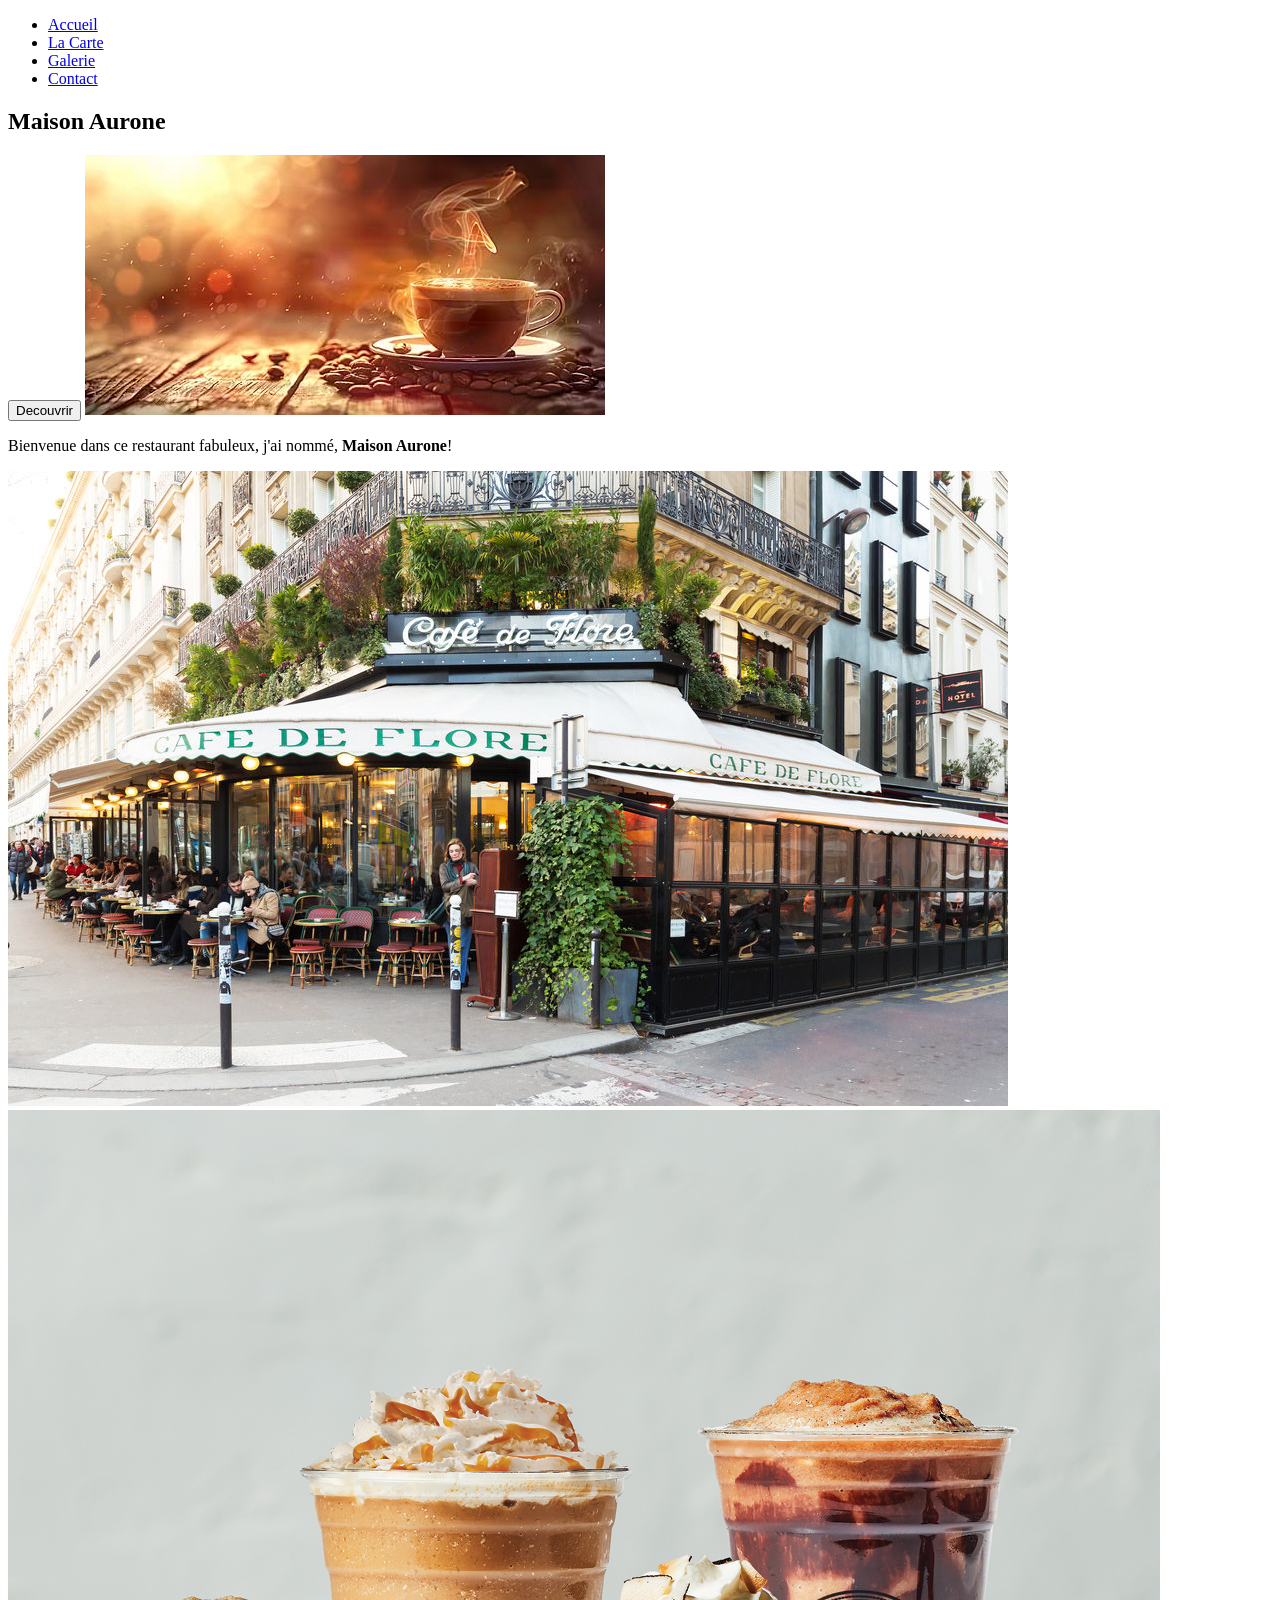
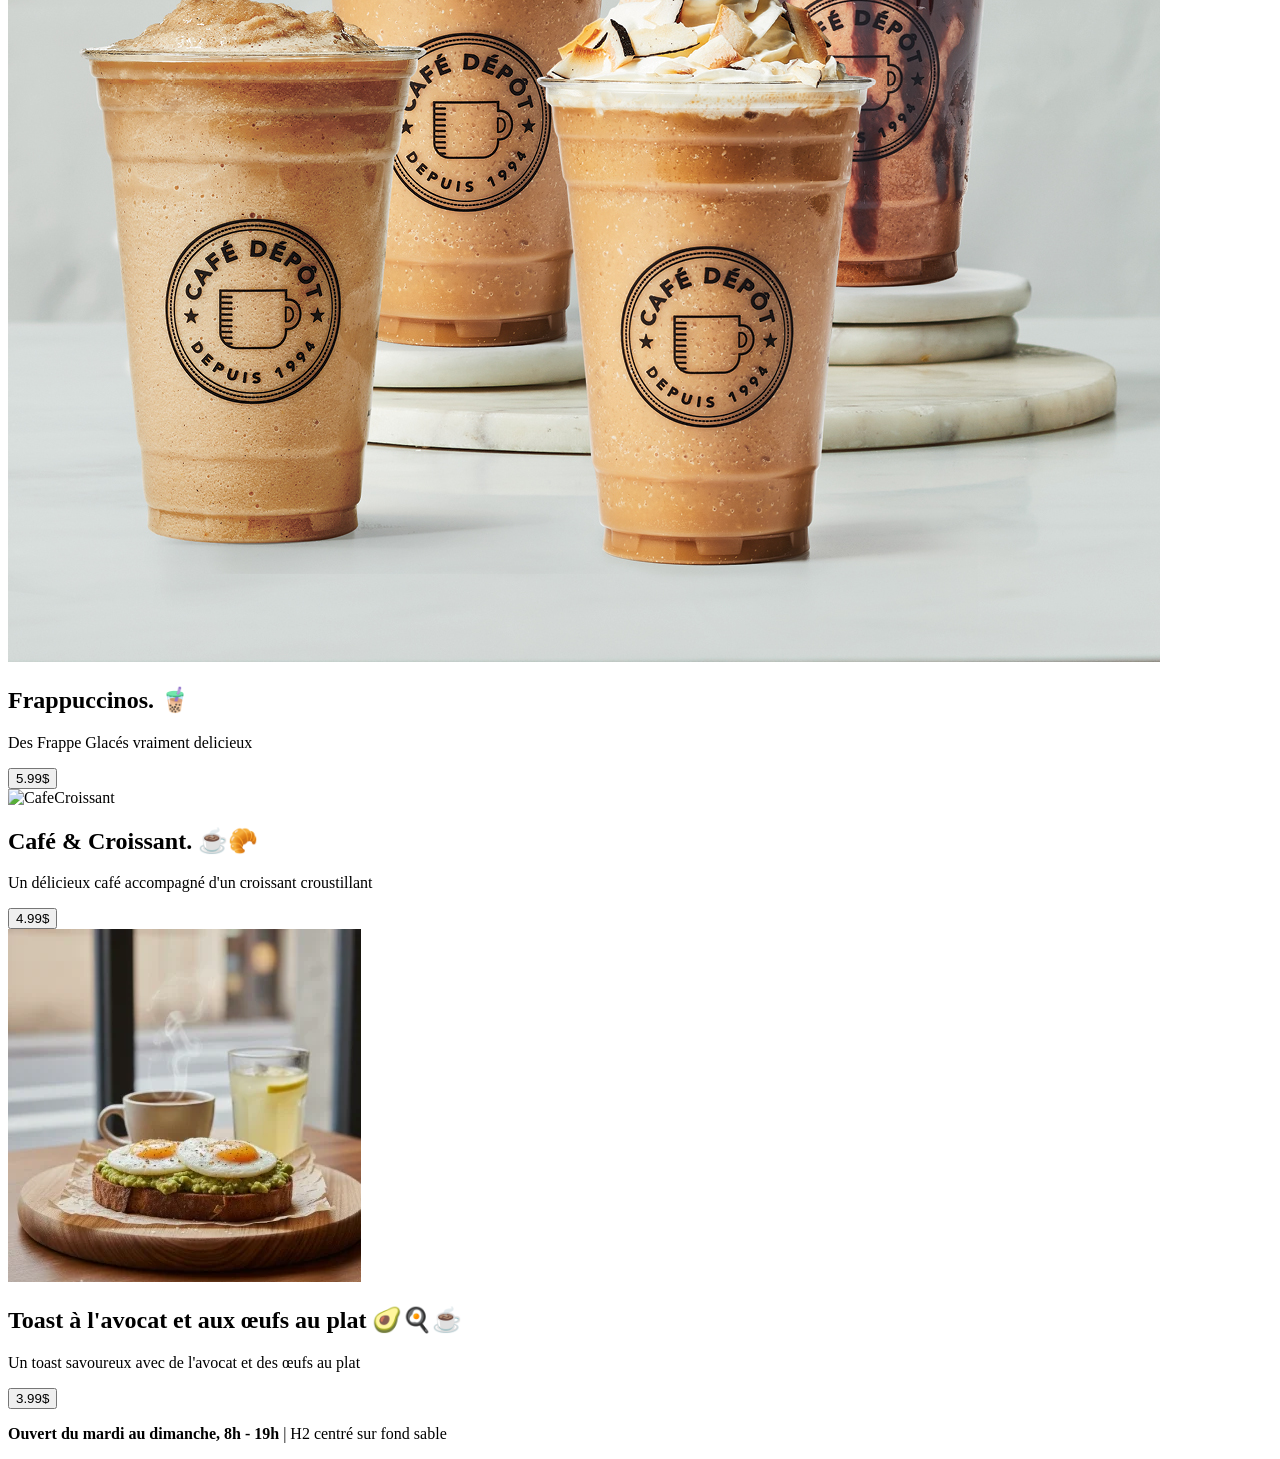
==== html/index.html @ e7379af9 "HTML de la page index.html" ====
<!DOCTYPE html>
<html lang="en">
<head>
    <meta charset="UTF-8">
    <meta name="viewport" content="width=device-width, initial-scale=1.0">
    <title>Document</title>
</head>
<body>
    

<header>
  <nav class="menu">
     <ul>
      <li><a href="/html/index.html">Accueil</a></li>
      <li><a href="/html/carte.html">La Carte</a></li>
      <li><a href="/html/galerie.html">Galerie</a></li>
      <li><a href="/html/contact.html">Contact</a></li>
    </ul>
   </nav>
 
 <section class="Hero">
  <h1 class="title">Maison Aurone</h1>
    <button id="Bienvenue">Decouvrir</button>
   <img src="/img/CafeBackground.jpg" alt="Background de la Maison Aurone">
 </section>
</header>

<main>
 <section id="notre-histoire">
    <div class="texte">
      <p class="ecrit">Bienvenue dans ce restaurant fabuleux, j'ai nommé, <strong>Maison Aurone</strong>!</p>
    </div>
    <div class="visuel">
      <img src="/img/LeFameuxCafé.jpg" alt="Photo du restaurant">
    </div>
 </section>

<section id="CoupCoeur">
  <div class="menu1">
   <img src="/img/Menu1.jpg" alt="Cappuccino">
     <h2>Frappuccinos. 🧋</h2>
     <p>Des Frappe Glacés vraiment delicieux</p>
    <button>5.99$</button>
  </div>

  <div class="menu2">
    <img src="/img/Menu2.jpg" alt="CafeCroissant">
    <h2>Café & Croissant. ☕🥐</h2>
    <p>Un délicieux café accompagné d'un croissant croustillant</p>
    <button>4.99$</button>
  </div>

  <div class="menu3">
    <img src="/img/Menu3.jpg" alt="ChocolatChaud">
    <h2>Toast à l'avocat et aux œufs au plat 🥑🍳☕</h2>
    <p>Un toast savoureux avec de l'avocat et des œufs au plat</p>
    <button>3.99$</button>
  </div>
</section>

<section class="BandeauPAGE">
<p><strong>Ouvert du mardi au dimanche, 8h - 19h</strong> | H2 centré sur fond sable</p>
</section>



</main>


</body>
</html>
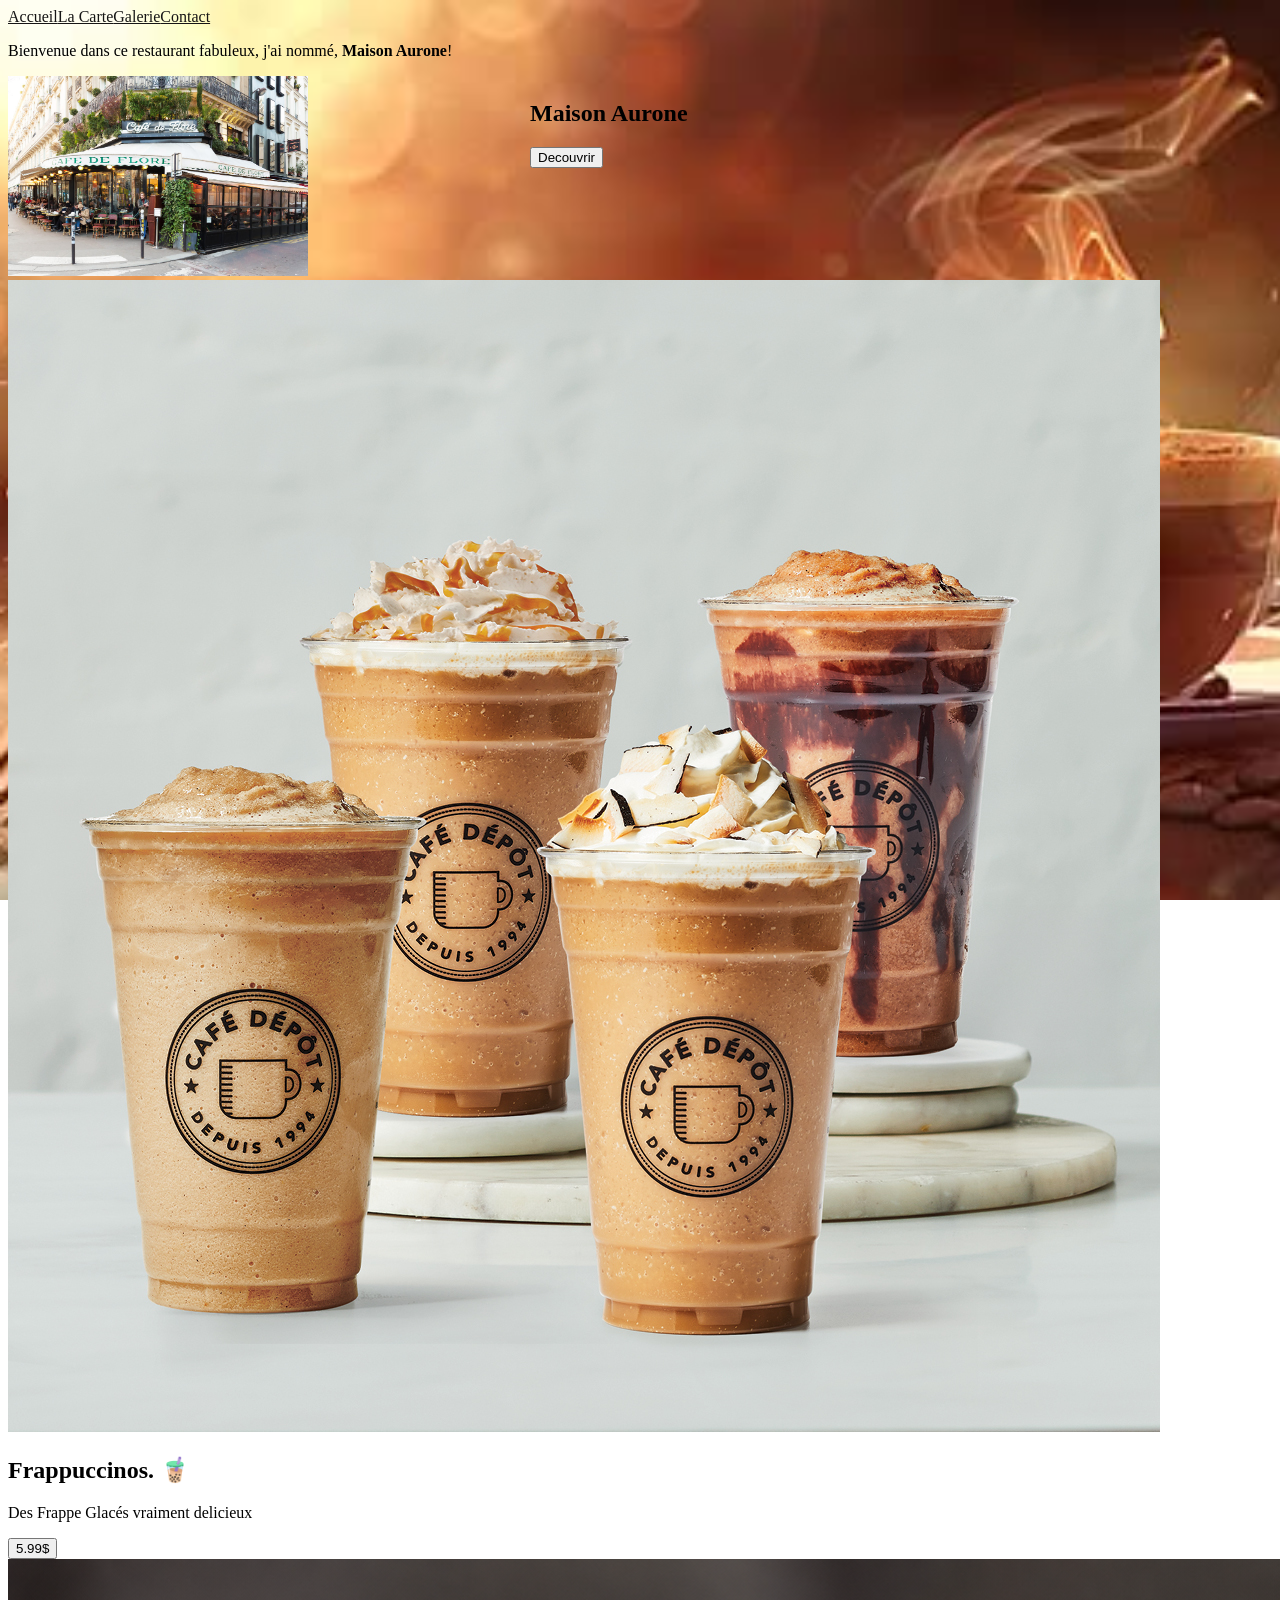
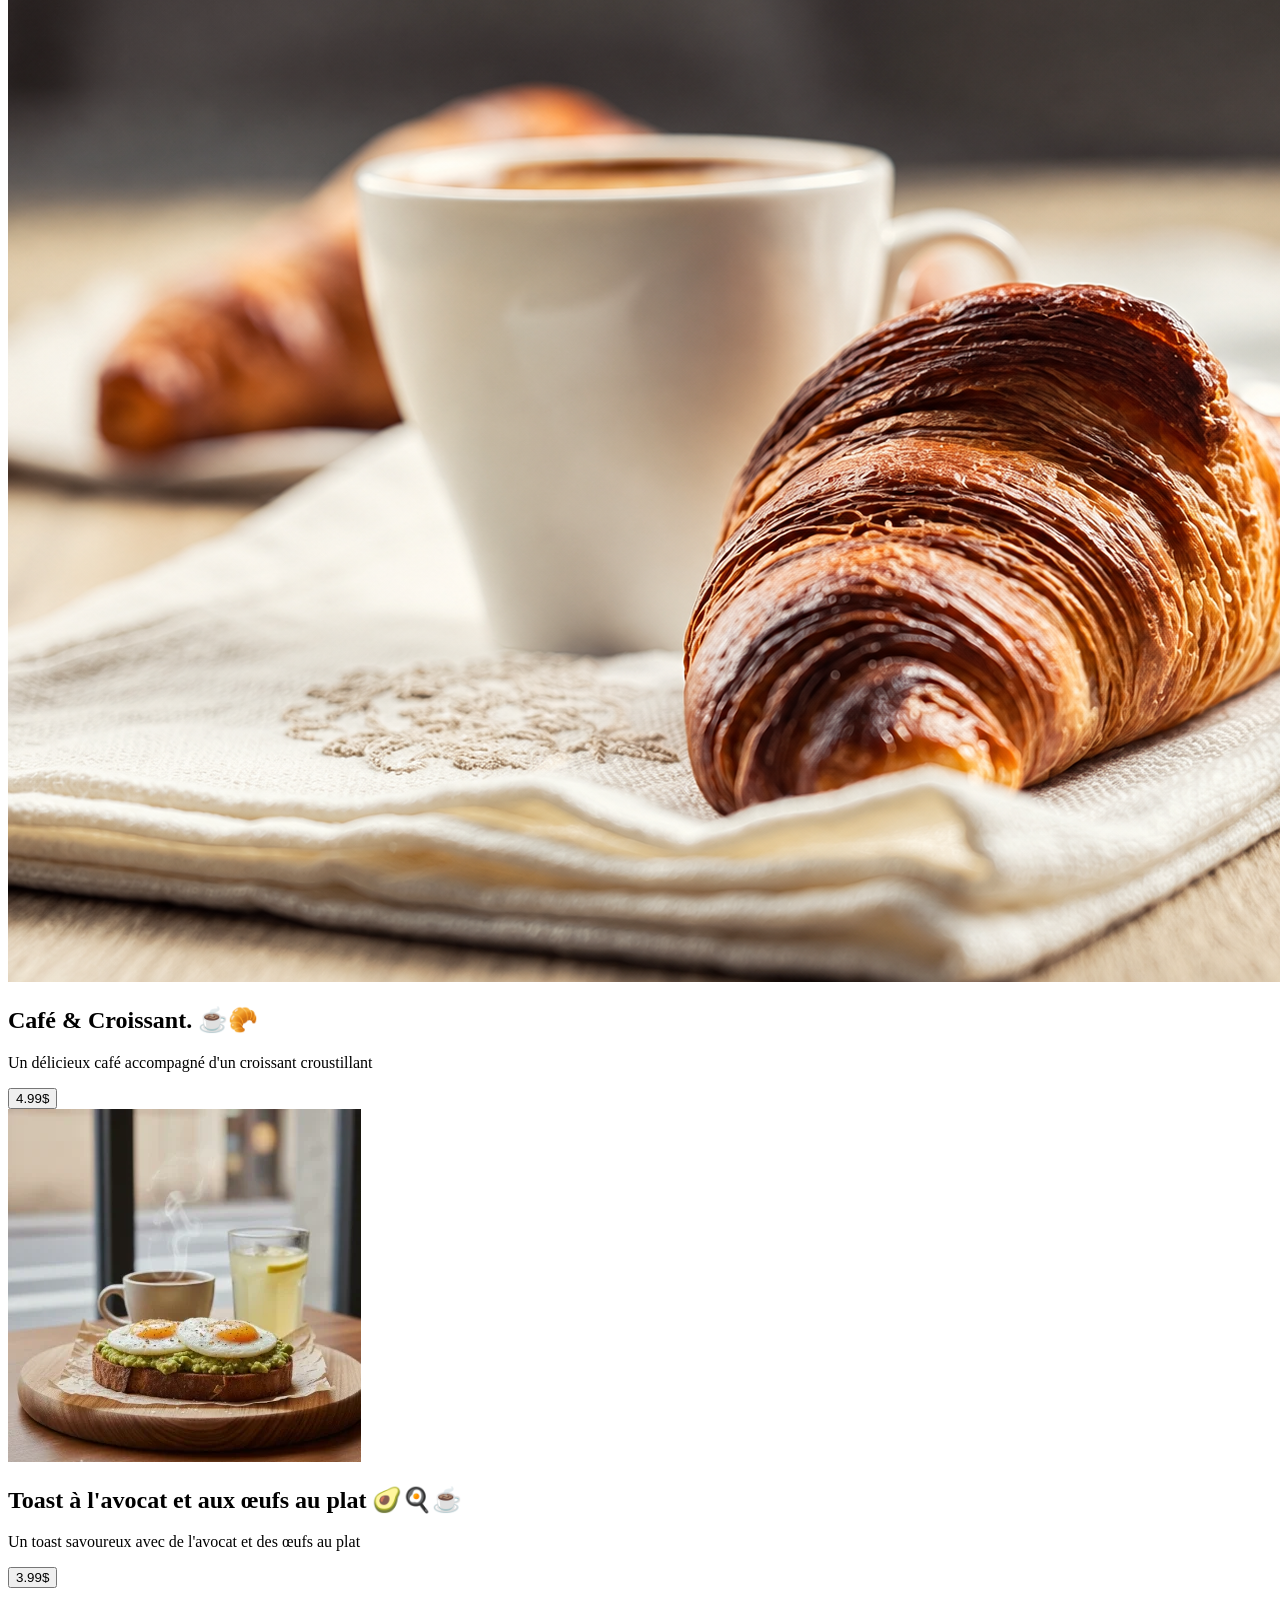
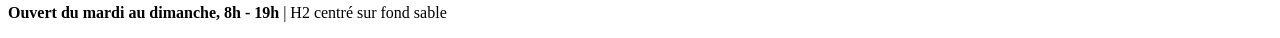
==== commit 8d9c5401: "Ajout du CSS" ====
--- a/html/index.html
+++ b/html/index.html
@@ -4,34 +4,32 @@
     <meta charset="UTF-8">
     <meta name="viewport" content="width=device-width, initial-scale=1.0">
     <title>Document</title>
+    <link rel="stylesheet" href="../css/style.css">
 </head>
 <body>
     
 
 <header>
-  <nav class="menu">
+  <nav>
      <ul>
-      <li><a href="/html/index.html">Accueil</a></li>
-      <li><a href="/html/carte.html">La Carte</a></li>
-      <li><a href="/html/galerie.html">Galerie</a></li>
-      <li><a href="/html/contact.html">Contact</a></li>
+      <li><a href="/html/index.html" style="color: rgb(22, 21, 21);">Accueil</a></li>
+      <li><a href="/html/carte.html" style="color: rgb(22, 21, 21);">La Carte</a></li>
+      <li><a href="/html/galerie.html" style="color: rgb(22, 21, 21);">Galerie</a></li>
+      <li><a href="/html/contact.html" style="color: rgb(22, 21, 21);">Contact</a></li>
     </ul>
    </nav>
  
  <section class="Hero">
   <h1 class="title">Maison Aurone</h1>
     <button id="Bienvenue">Decouvrir</button>
-   <img src="/img/CafeBackground.jpg" alt="Background de la Maison Aurone">
  </section>
 </header>
 
 <main>
  <section id="notre-histoire">
-    <div class="texte">
+    <div class="bloc1">
       <p class="ecrit">Bienvenue dans ce restaurant fabuleux, j'ai nommé, <strong>Maison Aurone</strong>!</p>
-    </div>
-    <div class="visuel">
-      <img src="/img/LeFameuxCafé.jpg" alt="Photo du restaurant">
+      <img width="300" height="200" src="/img/LeFameuxCafé.jpg" alt="Photo du restaurant">
     </div>
  </section>
 
@@ -44,7 +42,7 @@
   </div>
 
   <div class="menu2">
-    <img src="/img/Menu2.jpg" alt="CafeCroissant">
+    <img src="/img/Menu2.png" alt="CafeCroissant">
     <h2>Café & Croissant. ☕🥐</h2>
     <p>Un délicieux café accompagné d'un croissant croustillant</p>
     <button>4.99$</button>
@@ -61,11 +59,11 @@
 <section class="BandeauPAGE">
 <p><strong>Ouvert du mardi au dimanche, 8h - 19h</strong> | H2 centré sur fond sable</p>
 </section>
-
-
-
 </main>
 
+<footer>
+    
+</footer>
 
 </body>
 </html>
--- a/css/style.css
+++ b/css/style.css
@@ -0,0 +1,20 @@
+body{
+    background: url(../img/CafeBackground.jpg)no-repeat fixed center center / cover;
+}
+
+.Hero {
+  position: absolute;
+  top: 80px;
+  right: 550px;
+  width: 200px;
+  height: 100px;
+}
+
+ul {
+  display: flex;
+  justify-content: top right;
+  space-between: 20px;
+  list-style-type: none;
+  margin: 0;
+  padding: 0;
+}
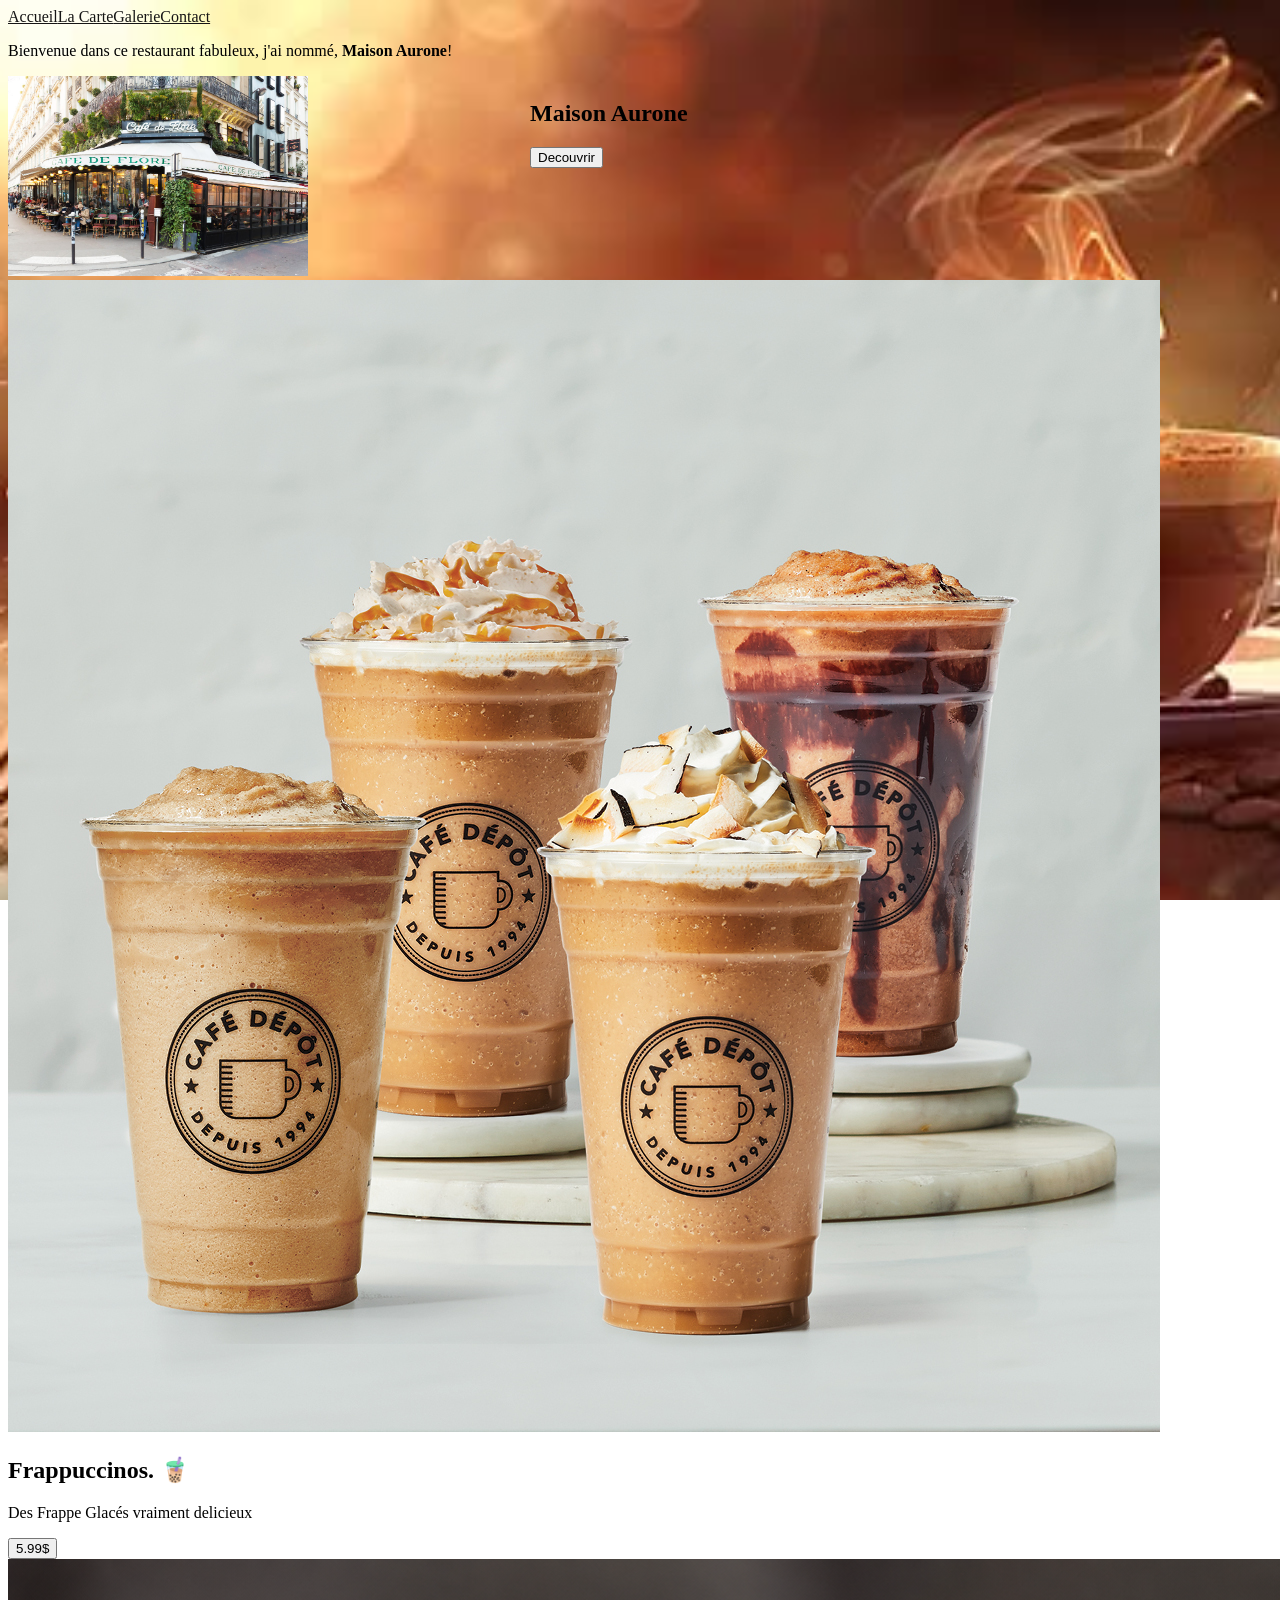
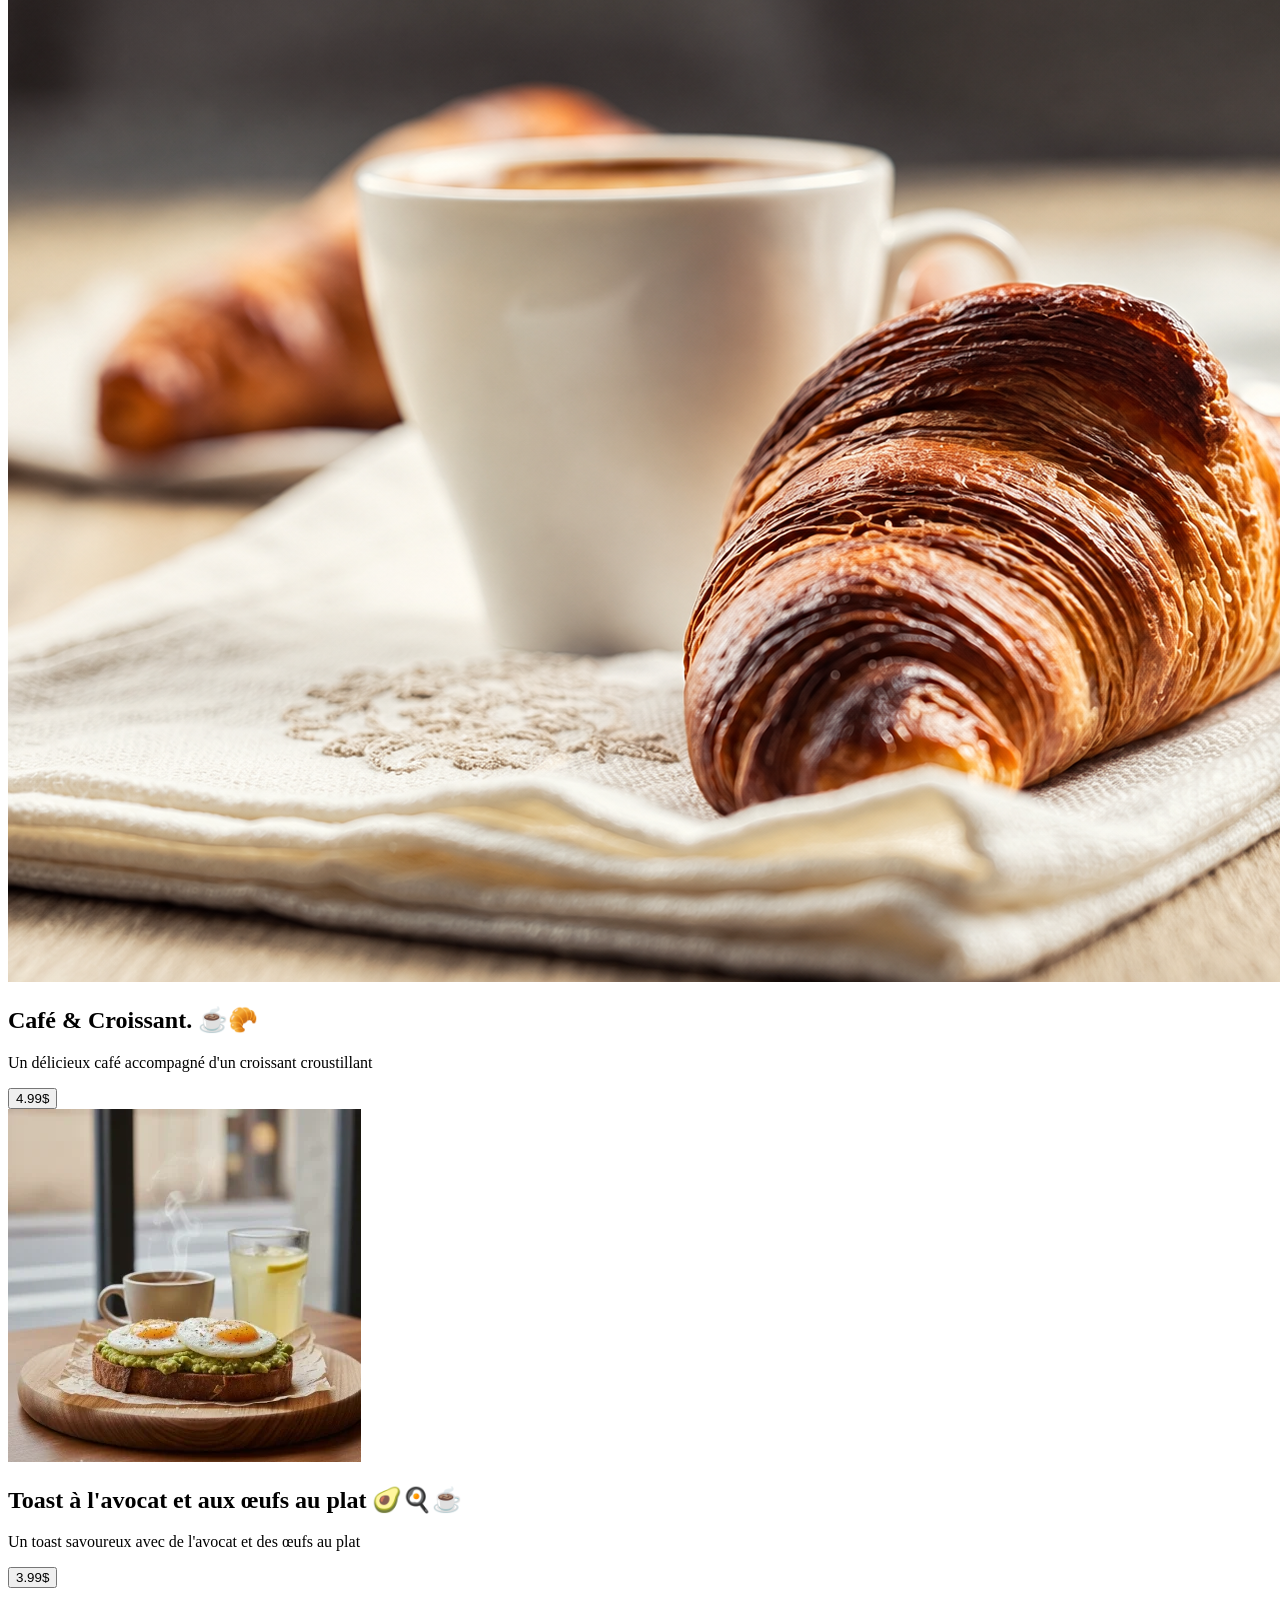
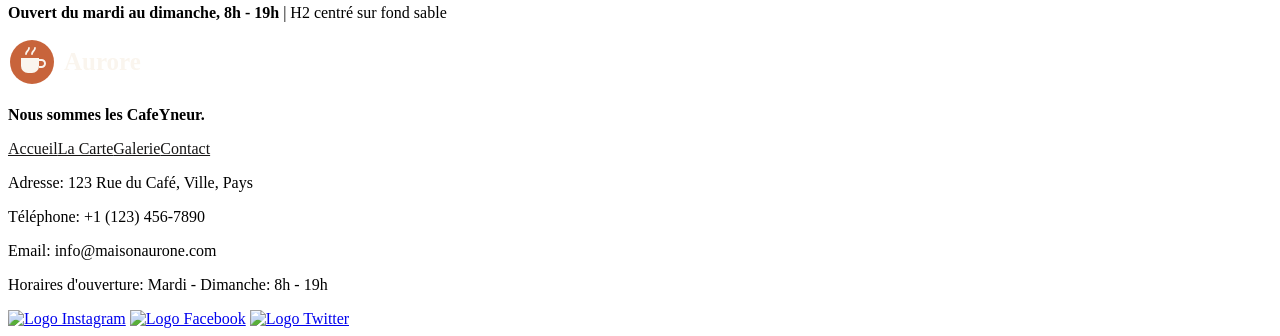
==== commit b198c89d: "Ajout de plusieurs img" ====
--- a/html/index.html
+++ b/html/index.html
@@ -10,7 +10,7 @@
     
 
 <header>
-  <nav>
+  <nav class="navbar">
      <ul>
       <li><a href="/html/index.html" style="color: rgb(22, 21, 21);">Accueil</a></li>
       <li><a href="/html/carte.html" style="color: rgb(22, 21, 21);">La Carte</a></li>
@@ -18,7 +18,7 @@
       <li><a href="/html/contact.html" style="color: rgb(22, 21, 21);">Contact</a></li>
     </ul>
    </nav>
- 
+
  <section class="Hero">
   <h1 class="title">Maison Aurone</h1>
     <button id="Bienvenue">Decouvrir</button>
@@ -65,5 +65,39 @@
     
 </footer>
 
+  <section id="EndPage">
+<div class="logoSlogan">
+  <img src="/img/logo.svg" alt="Logo du restaurant">
+    <p><strong>Nous sommes les CafeYneur.</strong></p>
+</div>
+
+<div>
+   <nav class="endNav">
+     <ul>
+      <li><a href="/html/index.html" style="color: rgb(22, 21, 21);">Accueil</a></li>
+      <li><a href="/html/carte.html" style="color: rgb(22, 21, 21);">La Carte</a></li>
+      <li><a href="/html/galerie.html" style="color: rgb(22, 21, 21);">Galerie</a></li>
+      <li><a href="/html/contact.html" style="color: rgb(22, 21, 21);">Contact</a></li>
+    </ul>
+   </nav>
+</div>
+
+
+
+<div class="adresse">
+  <p>Adresse: 123 Rue du Café, Ville, Pays</p>
+  <p>Téléphone: +1 (123) 456-7890</p>
+  <p>Email: info@maisonaurone.com</p>
+  <p>Horaires d'ouverture: Mardi - Dimanche: 8h - 19h</p>
+</div>
+
+<div class="reseauxSociaux">
+  <a href="https://www.instagram.com/"><img src="/img/instagram.svg" alt="Logo Instagram"></a>
+  <a href="https://www.facebook.com/"><img src="/img/facebook.svg" alt="Logo Facebook"></a>
+  <a href="https://twitter.com/"><img src="/img/twitter.svg" alt="Logo Twitter"></a>
+</div>
+</section>
+
+
 </body>
 </html>
--- a/css/style.css
+++ b/css/style.css
@@ -12,8 +12,8 @@
 
 ul {
   display: flex;
-  justify-content: top right;
-  space-between: 20px;
+  justify-content: top left;
+  justify-content: space-between 200px;
   list-style-type: none;
   margin: 0;
   padding: 0;
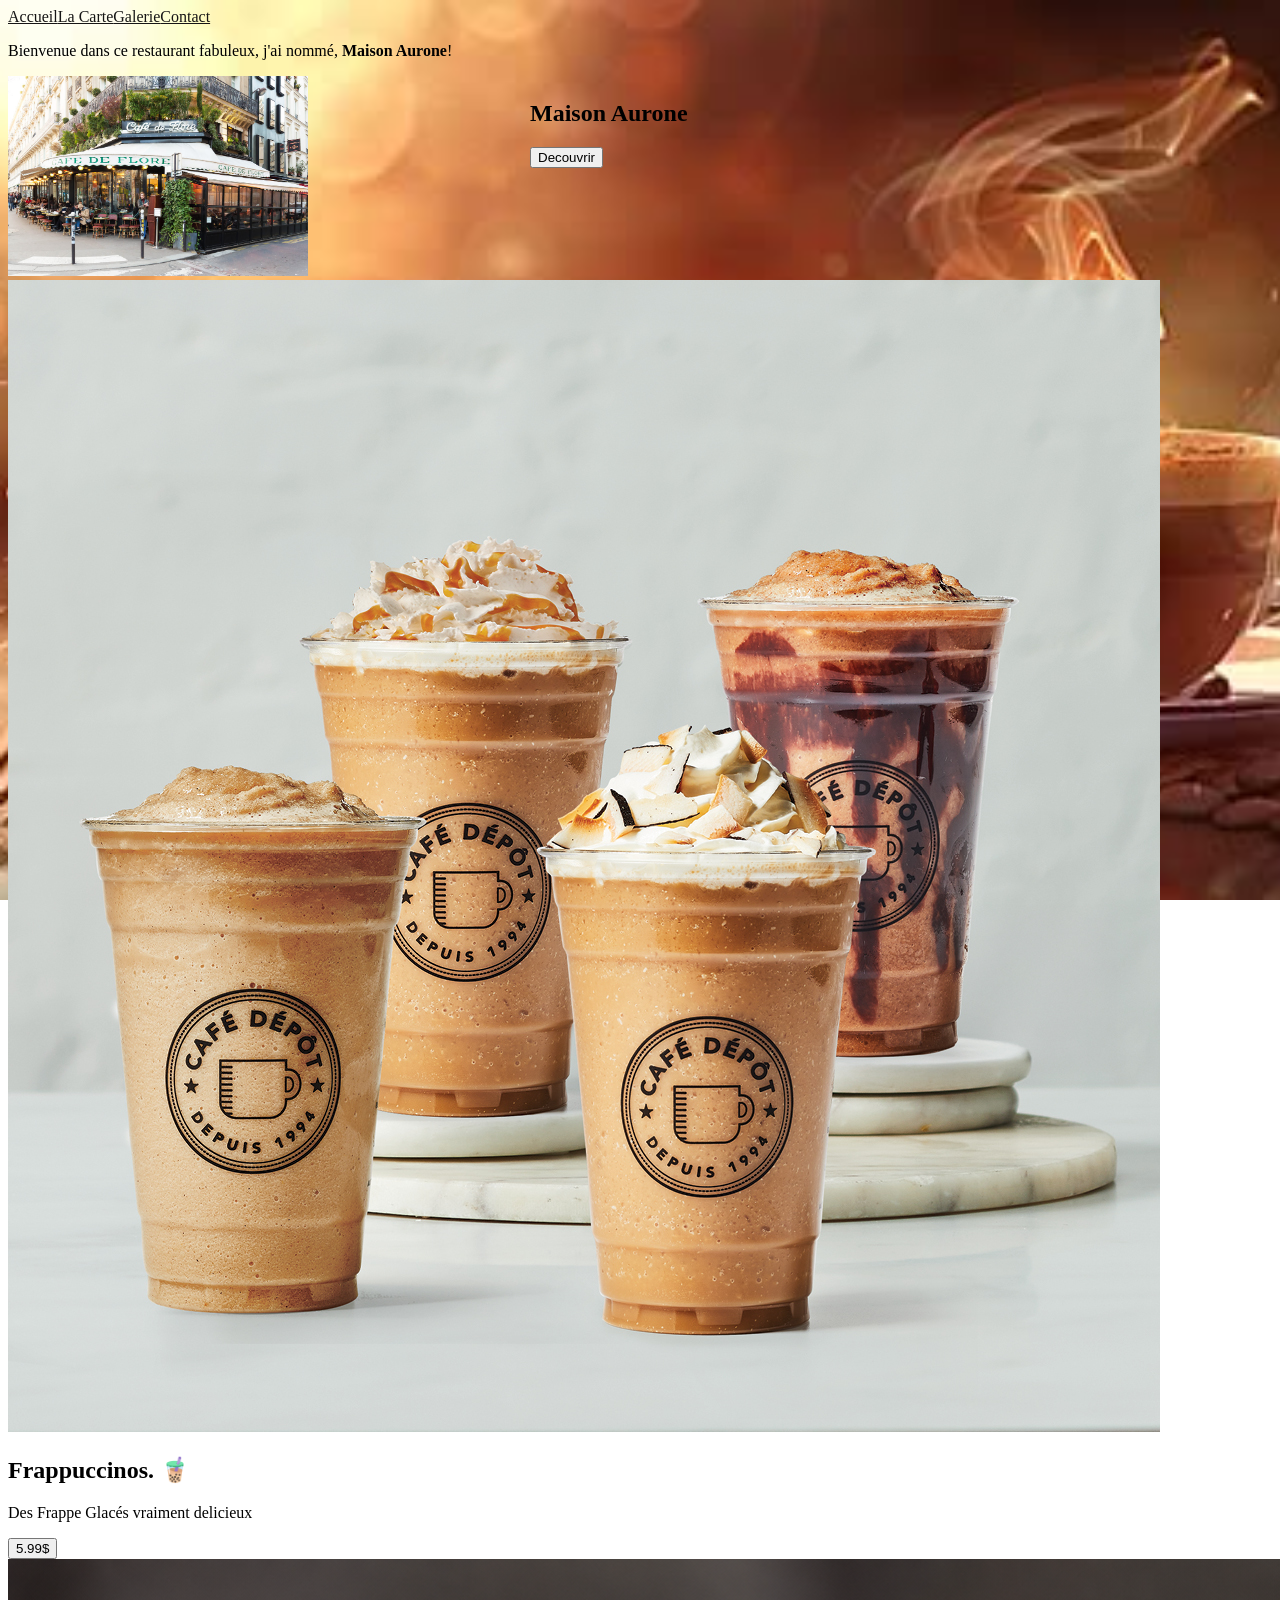
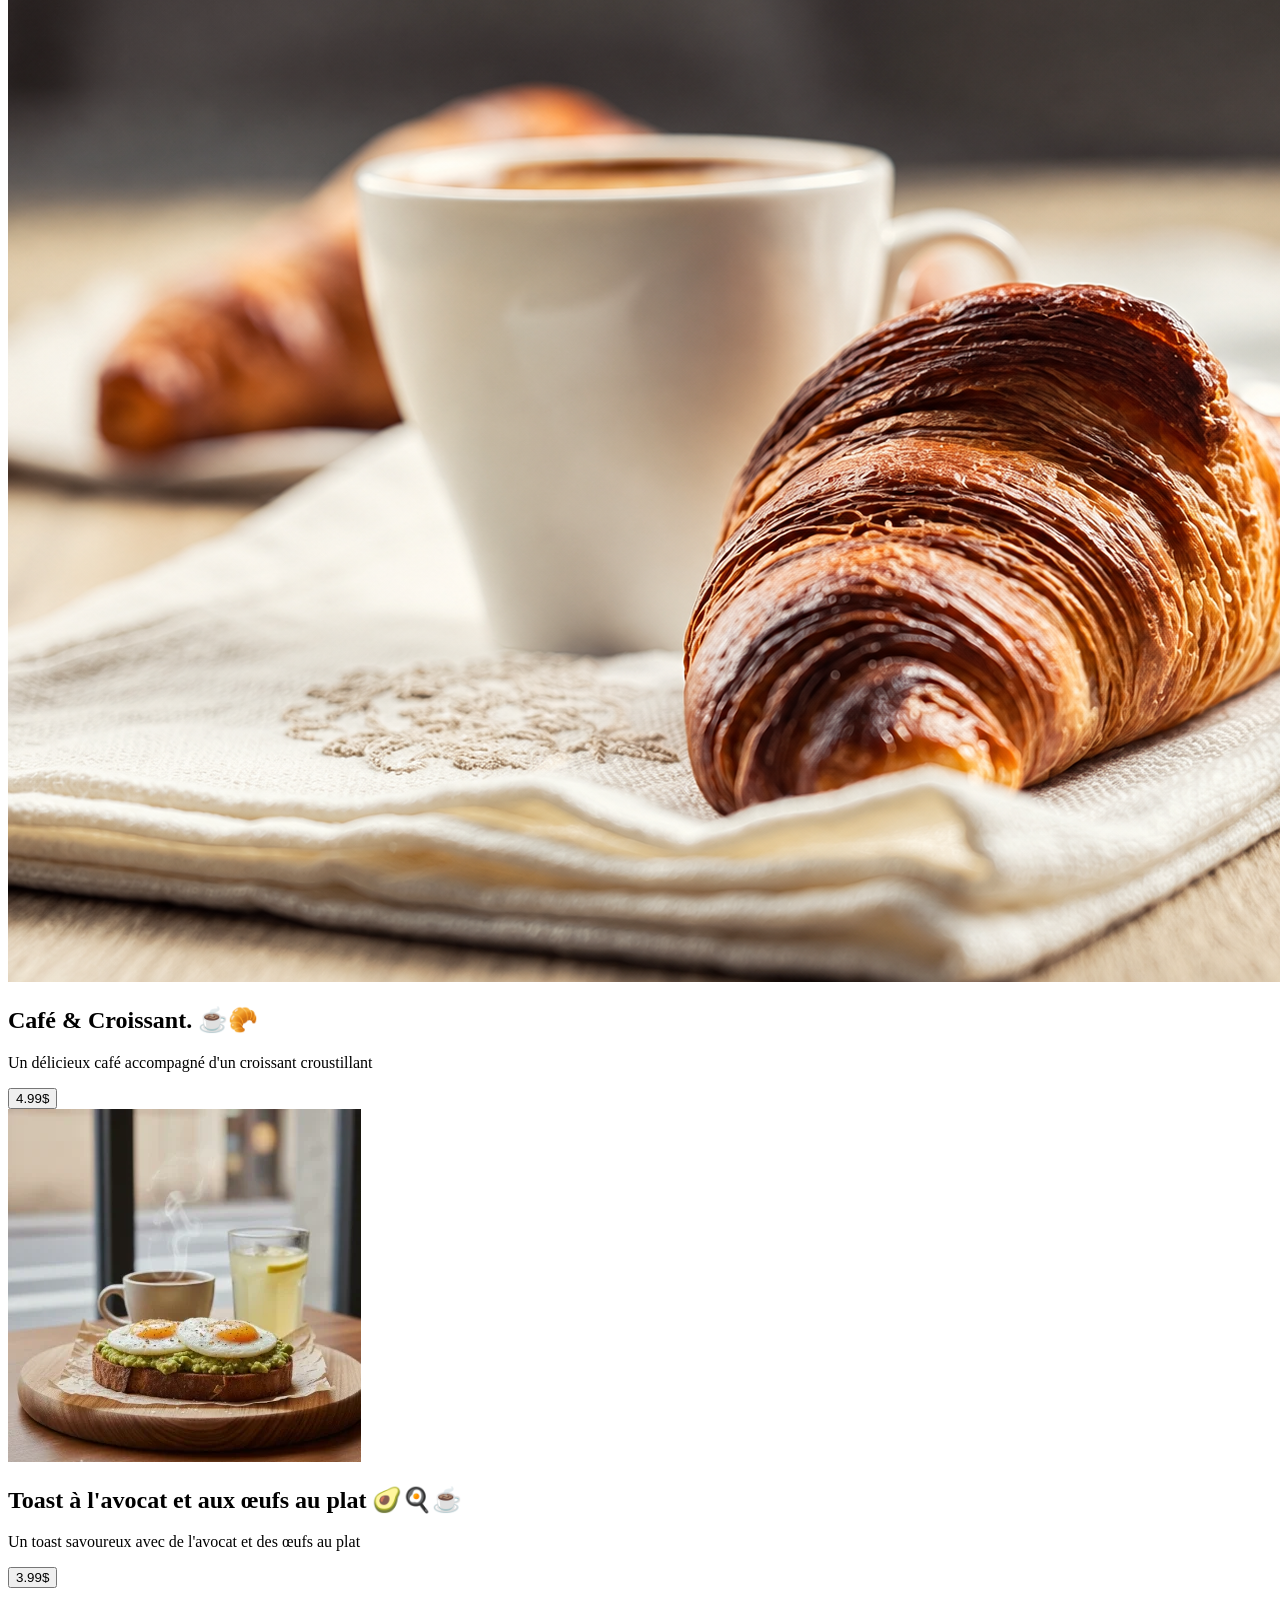
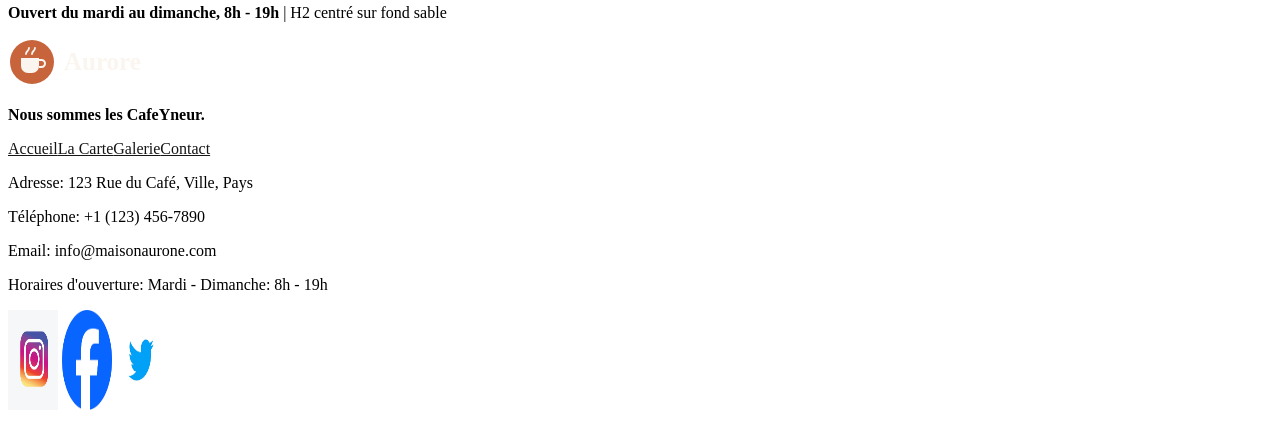
==== commit 263f468d: "Ajout dans les pages carte et galerie en html" ====
--- a/html/index.html
+++ b/html/index.html
@@ -62,9 +62,6 @@
 </main>
 
 <footer>
-    
-</footer>
-
   <section id="EndPage">
 <div class="logoSlogan">
   <img src="/img/logo.svg" alt="Logo du restaurant">
@@ -92,12 +89,12 @@
 </div>
 
 <div class="reseauxSociaux">
-  <a href="https://www.instagram.com/"><img src="/img/instagram.svg" alt="Logo Instagram"></a>
-  <a href="https://www.facebook.com/"><img src="/img/facebook.svg" alt="Logo Facebook"></a>
-  <a href="https://twitter.com/"><img src="/img/twitter.svg" alt="Logo Twitter"></a>
+  <a href="https://www.instagram.com/"><img height="100px" width="50px" src="/img/instagram.avif" alt="Logo Instagram"></a>
+  <a href="https://www.facebook.com/"><img height="100px" width="50px" src="/img/facebook.png" alt="Logo Facebook"></a>
+  <a href="https://twitter.com/"><img height="100px" width="50px" src="/img/twitter.jpg" alt="Logo Twitter"></a>
 </div>
 </section>
-
+</footer>
 
 </body>
 </html>
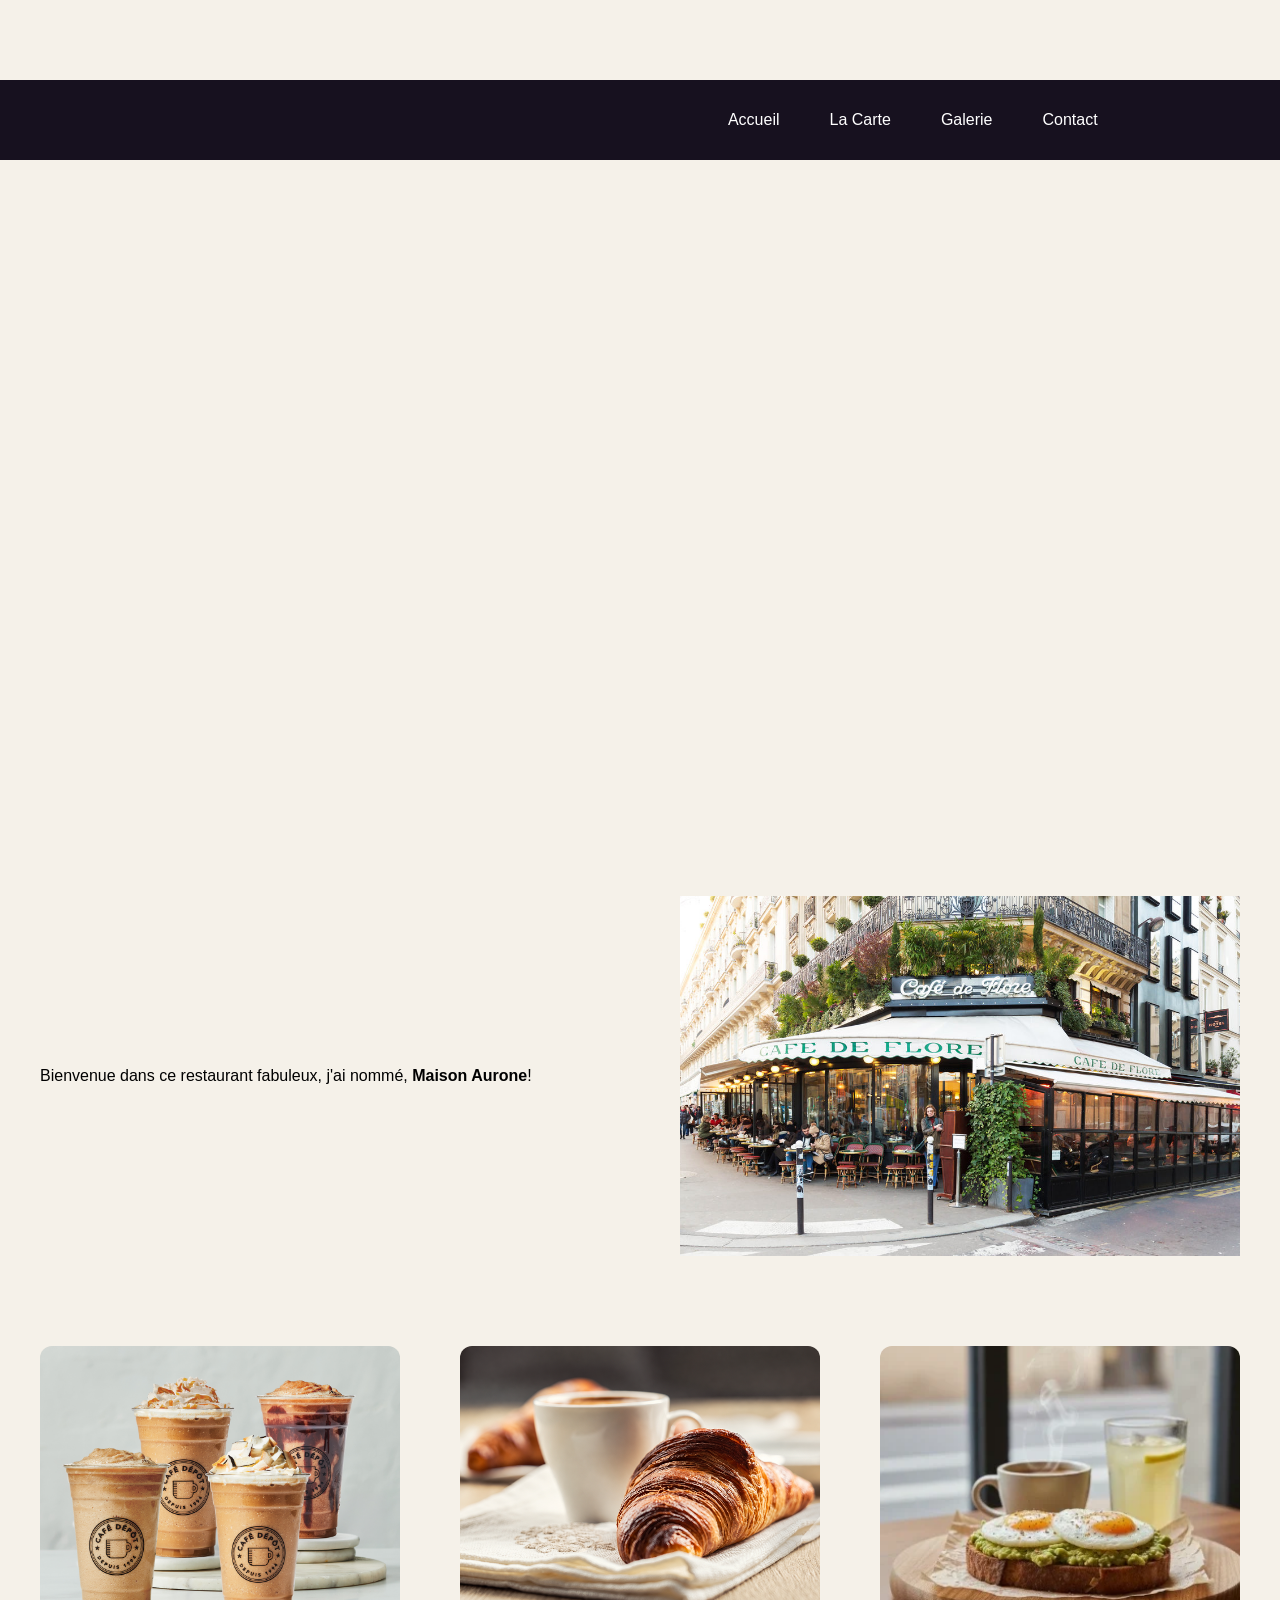
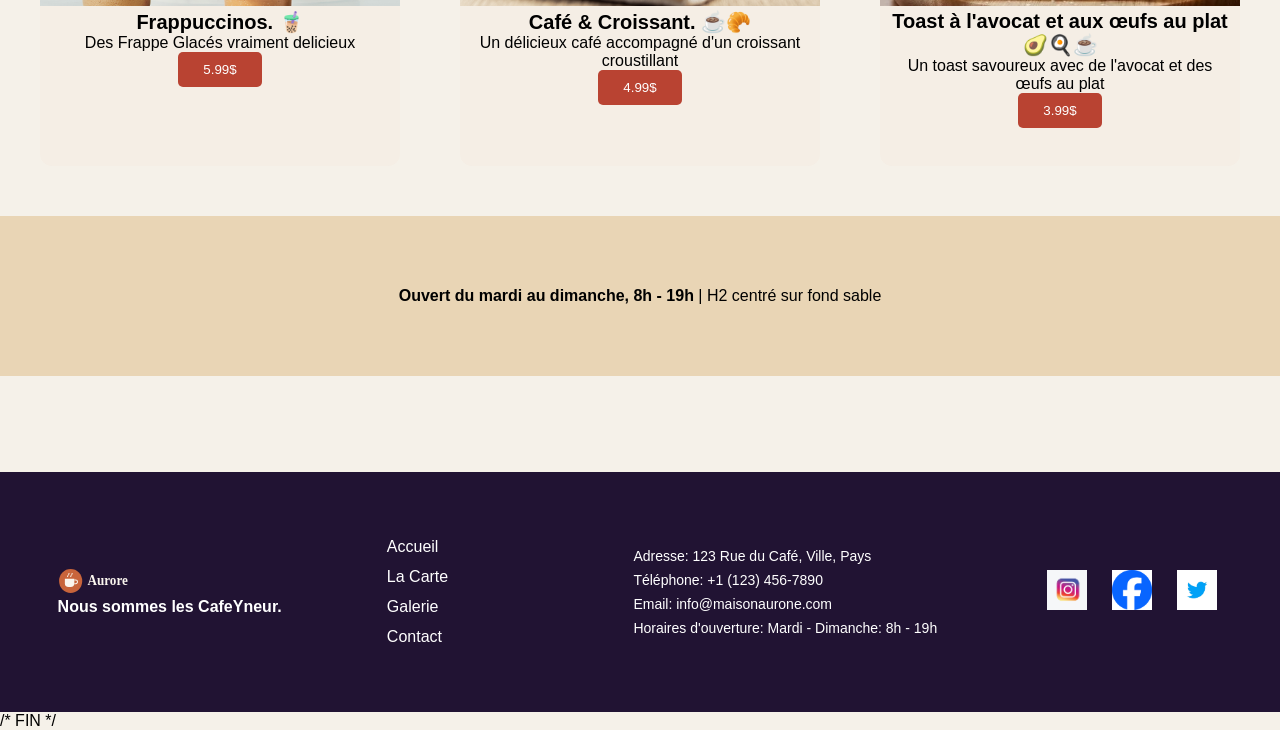
==== commit 53608eac: "Real Final" ====
--- a/html/index.html
+++ b/html/index.html
@@ -96,5 +96,6 @@
 </section>
 </footer>
 
+/* FIN */
 </body>
 </html>
--- a/css/style.css
+++ b/css/style.css
@@ -18,3 +18,633 @@
   margin: 0;
   padding: 0;
 }
+
+
+div.gallery {
+  display: flex;
+  flex-wrap: wrap;
+  justify-content: flex-start;
+}
+
+div.gallery-item {
+  margin: 5px;
+  border: 1px solid #ccc;
+  width: 180px;
+}
+
+div.gallery-item:hover {
+  border: 1px solid #777;
+}
+
+div.gallery-item img {
+  width: 100%;
+  height: auto;
+}
+
+div.gallery-item div.desc {
+  padding: 15px;
+  text-align: center;
+}
+
+.Hero3 {
+    background: url(../img/FondSable.jpg)no-repeat fixed center center / cover;
+}
+
+* {
+    margin: 0;
+    padding: 0;
+    box-sizing: border-box;
+}
+
+body {
+    font-family: Arial, sans-serif;
+    background: #f5f1e9;
+}
+
+
+/* APRES C'EST QUE DE L'IA */
+
+
+
+/* Navigation */
+header {
+    padding-top: 80px;
+}
+
+.navbar {
+    position: fixed;
+    top: 0;
+    width: 100%;
+    height: 80px;
+    background: #24343b;
+    display: flex;
+    justify-content: flex-end;
+    align-items: center;
+    padding: 0 8%;
+    z-index: 10;
+}
+
+.navbar ul {
+    display: flex;
+    gap: 50px;
+    list-style: none;
+}
+
+.navbar a {
+    color: white !important;
+    text-decoration: none;
+}
+
+/* Titre et introduction */
+.Hero3 {
+    height: 240px;
+    background: #e5d7bd;
+    display: flex;
+    flex-direction: column;
+    justify-content: center;
+    align-items: center;
+    text-align: center;
+    position: relative;
+}
+
+.Hero3 img {
+    position: absolute;
+    width: 100%;
+    height: 100%;
+    object-fit: cover;
+}
+
+.Hero3 .title,
+.Hero3 p {
+    position: relative;
+}
+
+/* GALLERY */
+
+ main {
+    padding: 96px 0;
+}
+
+.gallery {
+    width: 1200px;
+    margin: auto;
+    display: grid;
+    grid-template-columns: repeat(3, 380px);
+    gap: 30px;
+}
+
+.gallery-item {
+    width: 380px;
+    height: 280px;
+    position: relative;
+    overflow: hidden;
+}
+
+.gallery-item a {
+    display: block;
+    width: 100%;
+    height: 100%;
+}
+
+.gallery-item img {
+    width: 100%;
+    height: 100%;
+    object-fit: cover;
+    transition: transform 0.4s;
+}
+
+.gallery-item:hover img {
+    transform: scale(1.05);
+}
+
+.gallery-item .desc {
+    position: absolute;
+    bottom: 0;
+    width: 100%;
+    padding: 15px;
+    color: white;
+    text-align: center;
+    background: rgba(91, 57, 38, 0.8);
+    opacity: 0;
+    transition: 0.3s;
+}
+
+.gallery-item:hover .desc {
+    opacity: 1;
+}
+
+footer {
+    background: #29213f;
+    color: white;
+    min-height: 240px;
+}
+
+#EndPage {
+    min-height: 240px;
+    padding: 30px 6%;
+    display: flex;
+    justify-content: space-between;
+    align-items: center;
+    gap: 30px;
+}
+
+.logoSlogan img {
+    width: 90px;
+}
+
+.endNav ul {
+    list-style: none;
+}
+
+.endNav a {
+    color: white !important;
+    text-decoration: none;
+}
+
+.adresse p {
+    margin: 8px 0;
+}
+
+.reseauxSociaux {
+    display: flex;
+    gap: 15px;
+}
+
+.reseauxSociaux img {
+    width: 35px;
+    height: 35px;
+    object-fit: contain;
+}
+
+
+/* GENERAL */
+* {
+    margin: 0;
+    padding: 0;
+    box-sizing: border-box;
+}
+
+body {
+    font-family: Arial, sans-serif;
+    background: #f5f1e9;
+}
+
+/* NAVIGATION */
+header {
+    padding-top: 80px;
+}
+
+.navbar {
+    position: fixed;
+    top: 0;
+    width: 100%;
+    height: 80px;
+    background: #171522;
+    display: flex;
+    justify-content: flex-end;
+    align-items: center;
+    padding: 0 8%;
+    z-index: 10;
+}
+
+.navbar ul {
+    display: flex;
+    gap: 50px;
+    list-style: none;
+}
+
+.navbar a {
+    color: white !important;
+    text-decoration: none;
+}
+
+/* TITRE ET INTRODUCTION */
+.Hero {
+    height: 240px;
+    background: #e5d7bd;
+    display: flex;
+    flex-direction: column;
+    justify-content: center;
+    align-items: center;
+    position: relative;
+}
+
+.Hero img {
+    position: absolute;
+    width: 100%;
+    height: 100%;
+    object-fit: cover;
+}
+
+.Hero .title,
+.Hero p {
+    position: relative;
+    z-index: 1;
+}
+
+/* ZONE FORMULAIRE ET COORDONNEES */
+.contacter {
+    width: 1200px;
+    height: 580px;
+    margin: auto;
+    display: flex;
+    align-items: center;
+    gap: 40px;
+}
+
+/* FORMULAIRE */
+.contact-form {
+    width: 640px;
+}
+
+.contact-form h2,
+.contact-form p {
+    margin-bottom: 15px;
+}
+
+.contact-form input,
+.contact-form textarea {
+    width: 100%;
+    padding: 12px;
+    margin-bottom: 15px;
+    border: 1px solid #ccc;
+    border-radius: 5px;
+    font-family: Arial, sans-serif;
+}
+
+.contact-form input {
+    height: 48px;
+}
+
+.contact-form textarea {
+    height: 160px;
+    resize: vertical;
+}
+
+.contact-form button {
+    width: 265px;
+    height: 48px;
+    background: #b87555;
+    color: white;
+    border: none;
+    border-radius: 5px;
+    font-size: 16px;
+    cursor: pointer;
+}
+
+/* COORDONNEES */
+.contact-info {
+    width: 520px;
+    height: 520px;
+    padding: 40px;
+    background: #e5d7bd;
+    border-radius: 12px;
+    text-align: center;
+}
+
+.contact-info h2 {
+    margin-bottom: 25px;
+}
+
+.contact-info p {
+    margin-bottom: 20px;
+}
+
+/* PLAN */
+.map {
+    height: 440px;
+    display: flex;
+    justify-content: center;
+    align-items: center;
+}
+
+.map img {
+    width: 1200px;
+    height: 360px;
+    object-fit: cover;
+    border-radius: 12px;
+}
+
+/* FOOTER */
+footer {
+    height: 220px;
+    background: #29213f;
+    color: white;
+}
+
+#EndPage {
+    height: 100%;
+    padding: 30px 6%;
+    display: flex;
+    justify-content: space-between;
+    align-items: center;
+    gap: 30px;
+}
+
+.logoSlogan img {
+    width: 90px;
+}
+
+.endNav ul {
+    list-style: none;
+}
+
+.endNav a {
+    color: white !important;
+    text-decoration: none;
+}
+
+.adresse p {
+    margin-bottom: 8px;
+}
+
+.reseauxSociaux {
+    display: flex;
+    gap: 15px;
+}
+
+.reseauxSociaux img {
+    width: 35px;
+    height: 35px;
+    object-fit: contain;
+}
+
+/* RESPONSIVE */
+@media (max-width: 1250px) {
+    .contacter {
+        width: 95%;
+        gap: 20px;
+    }
+
+    .contact-form,
+    .contact-info {
+        width: 50%;
+    }
+
+    .map img {
+        width: 90%;
+    }
+}
+
+@media (max-width: 800px) {
+    .contacter {
+        height: auto;
+        flex-direction: column;
+        padding: 40px 0;
+    }
+
+    .contact-form,
+    .contact-info {
+        width: 100%;
+    }
+
+    .contact-info {
+        height: auto;
+    }
+
+    .map {
+        height: auto;
+        padding: 30px 0;
+    }
+
+    .map img {
+        height: auto;
+    }
+
+    #EndPage {
+        height: auto;
+        flex-direction: column;
+        text-align: center;
+    }
+
+    footer {
+        height: auto;
+    }
+}
+
+
+/* NAVIGATION */
+.navbar {
+    position: sticky;
+    top: 0;
+    height: 80px;
+    background: #17111f;
+    display: flex;
+    align-items: center;
+    justify-content: flex-end;
+    z-index: 10;
+}
+
+.navbar ul, .endNav ul {
+    display: flex;
+    list-style: none;
+    gap: 50px;
+    margin-right: 80px;
+}
+
+.navbar a, .endNav a {
+    color: white !important;
+    text-decoration: none;
+}
+
+/* HERO */
+header:has(#Bienvenue) .Hero {
+    height: 600px;
+    background: linear-gradient(rgba(62,39,35,0.45), rgba(62,39,35,0.45)),
+    url("/img/hero-accueil.jpg") center/cover;
+    display: flex;
+    flex-direction: column;
+    align-items: flex-start;
+    justify-content: center;
+    padding-left: max(calc((100% - 1200px) / 2), 30px);
+    color: white;
+}
+
+.title {
+    font-size: 50px;
+}
+
+#Bienvenue {
+    background: #b94332;
+    color: white;
+    border: none;
+    height: 48px;
+    padding: 0 35px;
+    cursor: pointer;
+}
+
+/* NOTRE HISTOIRE */
+#notre-histoire {
+    padding: 40px 0;
+}
+
+.bloc1 {
+    width: 1200px;
+    margin: auto;
+    display: flex;
+    align-items: center;
+    justify-content: space-between;
+    gap: 80px;
+}
+
+.bloc1 .ecrit {
+    width: 560px;
+}
+
+.bloc1 img {
+    width: 560px;
+    height: 360px;
+    object-fit: cover;
+}
+
+/* COUPS DE COEUR */
+#CoupCoeur {
+    display: flex;
+    justify-content: center;
+    gap: 60px;
+    padding: 50px 0;
+}
+
+.menu1, .menu2, .menu3 {
+    width: 360px;
+    height: 420px;
+    text-align: center;
+    border-radius: 12px;
+    overflow: hidden;
+    background: #f5eee5;
+}
+
+#CoupCoeur img {
+    width: 360px;
+    height: 260px;
+    object-fit: cover;
+}
+
+#CoupCoeur h2 {
+    font-size: 20px;
+}
+
+#CoupCoeur p {
+    padding: 0 10px;
+}
+
+#CoupCoeur button {
+    background: #b94332;
+    color: white;
+    border: none;
+    padding: 10px 25px;
+    border-radius: 5px;
+}
+
+/* BANDEAU HORAIRES */
+.BandeauPAGE {
+    height: 160px;
+    background: #e9d5b5;
+    display: flex;
+    align-items: center;
+    justify-content: center;
+    text-align: center;
+}
+
+/* FOOTER */
+footer {
+    background: #211333;
+    color: white;
+}
+
+#EndPage {
+    min-height: 240px;
+    display: flex;
+    align-items: center;
+    justify-content: space-around;
+    padding: 20px;
+}
+
+.logoSlogan img {
+    width: 100px;
+}
+
+.endNav ul {
+    flex-direction: column;
+    gap: 12px;
+}
+
+.adresse p {
+    font-size: 14px;
+}
+
+.reseauxSociaux img {
+    width: 40px;
+    height: 40px;
+    object-fit: contain;
+    margin: 5px;
+}
+
+/* ADAPTATION TELEPHONE */
+@media (max-width: 768px) {
+    .bloc1, #CoupCoeur, #EndPage {
+        width: 100%;
+        flex-direction: column;
+        text-align: center;
+    }
+
+    .bloc1 img, .bloc1 .ecrit {
+        width: 90%;
+    }
+
+    #CoupCoeur {
+        align-items: center;
+        gap: 25px;
+    }
+
+    .menu1, .menu2, .menu3 {
+        max-width: 90%;
+    }
+
+    .navbar ul {
+        gap: 15px;
+        margin: 0;
+    }
+}
+
+/* FIN DU CSS */
